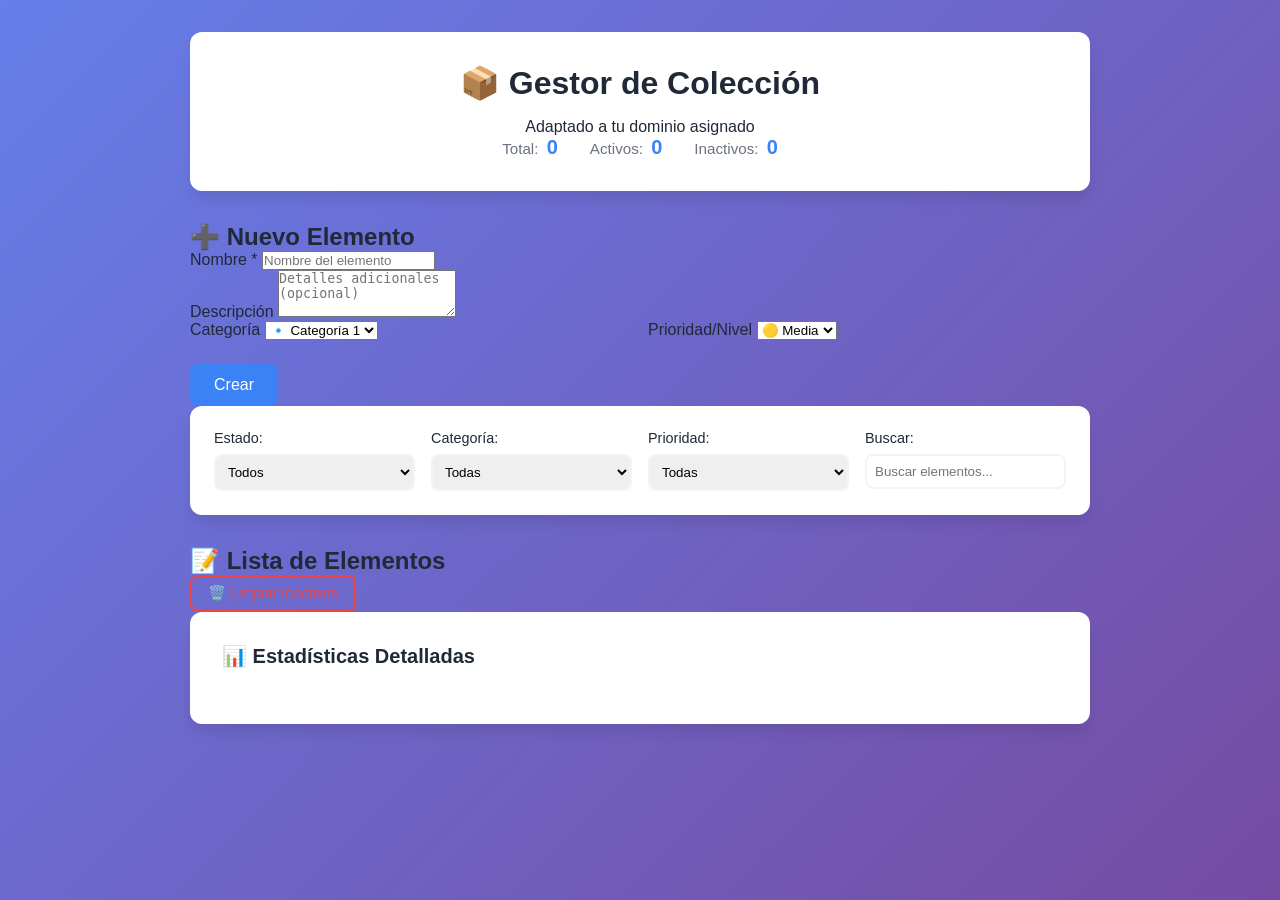
==== week-02/3-proyecto/index.html @ a1759d58 "week second" ====
<!DOCTYPE html>
<html lang="es">
<head>
  <meta charset="UTF-8">
  <meta name="viewport" content="width=device-width, initial-scale=1.0">
  <!-- TODO: Cambia el título según tu dominio -->
  <title>Gestor de Colección | Tu Dominio</title>
  <link rel="stylesheet" href="styles.css">
</head>
<body>
  <div class="container">
    <!--
      ============================================
      NOTA PARA EL APRENDIZ:
      ============================================
      Este HTML es una plantilla genérica.
      Debes adaptarlo a tu dominio asignado:

      1. Cambia todos los textos de "Elemento" a tu entidad
      2. Cambia las categorías por las de tu dominio
      3. Agrega campos adicionales si tu dominio lo requiere
      4. Cambia emojis para que sean coherentes con tu dominio

      EJEMPLO (Planetario - NO es un dominio asignable):
      - "Elementos" → "Cuerpos Celestes"
      - Categorías: Planeta, Estrella, Asteroide, etc.
      ============================================
    -->

    <!-- Header -->
    <header class="header">
      <!-- TODO: Cambia el título y emoji según tu dominio -->
      <h1>📦 Gestor de Colección</h1>
      <p class="subtitle">Adaptado a tu dominio asignado</p>
      <div class="stats-summary" id="stats-summary">
        <span class="stat">Total: <strong id="stat-total">0</strong></span>
        <!-- TODO: Cambia "Activos/Inactivos" por términos de tu dominio -->
        <span class="stat">Activos: <strong id="stat-active">0</strong></span>
        <span class="stat">Inactivos: <strong id="stat-inactive">0</strong></span>
      </div>
    </header>

    <!-- Item Form -->
    <section class="form-section">
      <!-- TODO: Cambia "Elemento" por tu entidad -->
      <h2 id="form-title">➕ Nuevo Elemento</h2>
      <form id="item-form" class="item-form">
        <input type="hidden" id="item-id" value="">

        <div class="form-group">
          <!-- TODO: Cambia el label y placeholder -->
          <label for="item-name">Nombre *</label>
          <input
            type="text"
            id="item-name"
            placeholder="Nombre del elemento"
            required
          >
        </div>

        <div class="form-group">
          <label for="item-description">Descripción</label>
          <textarea
            id="item-description"
            rows="3"
            placeholder="Detalles adicionales (opcional)"
          ></textarea>
        </div>

        <div class="form-row">
          <div class="form-group">
            <!-- TODO: Cambia las categorías según tu dominio -->
            <label for="item-category">Categoría</label>
            <select id="item-category">
              <!--
                EJEMPLO Planetario:
                <option value="planet">🪐 Planeta</option>
                <option value="star">⭐ Estrella</option>
                <option value="asteroid">☄️ Asteroide</option>
              -->
              <option value="category1">🔹 Categoría 1</option>
              <option value="category2">🔸 Categoría 2</option>
              <option value="category3">🔷 Categoría 3</option>
              <option value="other">📌 Otro</option>
            </select>
          </div>

          <div class="form-group">
            <!-- TODO: Opcionalmente renombra "Prioridad" según tu dominio -->
            <label for="item-priority">Prioridad/Nivel</label>
            <select id="item-priority">
              <option value="low">🟢 Baja</option>
              <option value="medium" selected>🟡 Media</option>
              <option value="high">🔴 Alta</option>
            </select>
          </div>
        </div>

        <!--
          TODO: Agrega campos adicionales específicos de tu dominio
          EJEMPLO Planetario:
          <div class="form-group">
            <label for="item-magnitude">Magnitud</label>
            <input type="number" id="item-magnitude" step="0.1">
          </div>
        -->

        <div class="form-actions">
          <button type="submit" class="btn btn-primary" id="submit-btn">
            Crear
          </button>
          <button type="button" class="btn btn-secondary" id="cancel-btn" style="display: none;">
            Cancelar
          </button>
        </div>
      </form>
    </section>

    <!-- Filters & Search -->
    <section class="filters-section">
      <div class="filters">
        <div class="filter-group">
          <label for="filter-status">Estado:</label>
          <select id="filter-status">
            <option value="all">Todos</option>
            <!-- TODO: Cambia los términos según tu dominio -->
            <option value="active">Activos</option>
            <option value="inactive">Inactivos</option>
          </select>
        </div>

        <div class="filter-group">
          <label for="filter-category">Categoría:</label>
          <select id="filter-category">
            <option value="all">Todas</option>
            <!-- TODO: Repite las mismas categorías del formulario -->
            <option value="category1">Categoría 1</option>
            <option value="category2">Categoría 2</option>
            <option value="category3">Categoría 3</option>
            <option value="other">Otro</option>
          </select>
        </div>

        <div class="filter-group">
          <label for="filter-priority">Prioridad:</label>
          <select id="filter-priority">
            <option value="all">Todas</option>
            <option value="high">Alta</option>
            <option value="medium">Media</option>
            <option value="low">Baja</option>
          </select>
        </div>

        <div class="filter-group search-group">
          <label for="search-input">Buscar:</label>
          <input
            type="text"
            id="search-input"
            placeholder="Buscar elementos..."
          >
        </div>
      </div>
    </section>

    <!-- Item List -->
    <section class="items-section">
      <div class="items-header">
        <!-- TODO: Cambia el título -->
        <h2>📝 Lista de Elementos</h2>
        <button class="btn btn-outline" id="clear-inactive">
          🗑️ Limpiar Inactivos
        </button>
      </div>

      <div id="item-list" class="item-list">
        <!-- Los elementos se renderizarán aquí con JavaScript -->
      </div>

      <div id="empty-state" class="empty-state">
        <p>📭 No hay elementos que mostrar</p>
        <p class="empty-state-hint">Crea tu primer elemento usando el formulario arriba</p>
      </div>
    </section>

    <!-- Detailed Stats -->
    <section class="detailed-stats">
      <h3>📊 Estadísticas Detalladas</h3>
      <div id="stats-details" class="stats-grid">
        <!-- Las estadísticas se renderizarán aquí con JavaScript -->
      </div>
    </section>
  </div>

  <!-- Script principal -->
  <script src="starter/script.js"></script>
</body>
</html>
---- week-02/3-proyecto/styles.css ----
/* ===================================
   Variables CSS y Reset
   =================================== */

:root {
  --color-primary: #3b82f6;
  --color-secondary: #8b5cf6;
  --color-success: #10b981;
  --color-warning: #f59e0b;
  --color-danger: #ef4444;
  --color-dark: #1f2937;
  --color-gray: #6b7280;
  --color-light: #f3f4f6;
  --color-white: #ffffff;

  --priority-high: #ef4444;
  --priority-medium: #f59e0b;
  --priority-low: #10b981;

  --shadow-sm: 0 1px 2px 0 rgba(0, 0, 0, 0.05);
  --shadow-md: 0 4px 6px -1px rgba(0, 0, 0, 0.1);
  --shadow-lg: 0 10px 15px -3px rgba(0, 0, 0, 0.1);

  --radius-sm: 0.375rem;
  --radius-md: 0.5rem;
  --radius-lg: 0.75rem;
}

* {
  margin: 0;
  padding: 0;
  box-sizing: border-box;
}

body {
  font-family: -apple-system, BlinkMacSystemFont, 'Segoe UI', Roboto, 'Helvetica Neue', Arial, sans-serif;
  background: linear-gradient(135deg, #667eea 0%, #764ba2 100%);
  min-height: 100vh;
  padding: 2rem 1rem;
  color: var(--color-dark);
}

/* ===================================
   Container
   =================================== */

.container {
  max-width: 900px;
  margin: 0 auto;
}

/* ===================================
   Header
   =================================== */

.header {
  background: var(--color-white);
  padding: 2rem;
  border-radius: var(--radius-lg);
  box-shadow: var(--shadow-lg);
  margin-bottom: 2rem;
  text-align: center;
}

.header h1 {
  font-size: 2rem;
  margin-bottom: 1rem;
  color: var(--color-dark);
}

.stats-summary {
  display: flex;
  gap: 2rem;
  justify-content: center;
  flex-wrap: wrap;
}

.stat {
  color: var(--color-gray);
  font-size: 0.95rem;
}

.stat strong {
  color: var(--color-primary);
  font-size: 1.25rem;
  margin-left: 0.25rem;
}

/* ===================================
   Task Form
   =================================== */

.task-form-section {
  background: var(--color-white);
  padding: 2rem;
  border-radius: var(--radius-lg);
  box-shadow: var(--shadow-lg);
  margin-bottom: 2rem;
}

.task-form-section h2 {
  margin-bottom: 1.5rem;
  color: var(--color-dark);
  font-size: 1.5rem;
}

.task-form .form-group {
  margin-bottom: 1.25rem;
}

.task-form label {
  display: block;
  margin-bottom: 0.5rem;
  color: var(--color-dark);
  font-weight: 500;
  font-size: 0.9rem;
}

.task-form input[type="text"],
.task-form textarea,
.task-form select {
  width: 100%;
  padding: 0.75rem;
  border: 2px solid var(--color-light);
  border-radius: var(--radius-md);
  font-size: 1rem;
  font-family: inherit;
  transition: border-color 0.2s;
}

.task-form input:focus,
.task-form textarea:focus,
.task-form select:focus {
  outline: none;
  border-color: var(--color-primary);
}

.task-form textarea {
  resize: vertical;
}

.form-row {
  display: grid;
  grid-template-columns: repeat(auto-fit, minmax(200px, 1fr));
  gap: 1rem;
}

.form-actions {
  display: flex;
  gap: 1rem;
  margin-top: 1.5rem;
}

/* ===================================
   Buttons
   =================================== */

.btn {
  padding: 0.75rem 1.5rem;
  border: none;
  border-radius: var(--radius-md);
  font-size: 1rem;
  font-weight: 500;
  cursor: pointer;
  transition: all 0.2s;
  font-family: inherit;
}

.btn-primary {
  background: var(--color-primary);
  color: var(--color-white);
}

.btn-primary:hover {
  background: #2563eb;
  transform: translateY(-1px);
  box-shadow: var(--shadow-md);
}

.btn-secondary {
  background: var(--color-gray);
  color: var(--color-white);
}

.btn-secondary:hover {
  background: #4b5563;
}

.btn-outline {
  background: transparent;
  border: 2px solid var(--color-danger);
  color: var(--color-danger);
  padding: 0.5rem 1rem;
  font-size: 0.9rem;
}

.btn-outline:hover {
  background: var(--color-danger);
  color: var(--color-white);
}

.btn-sm {
  padding: 0.5rem 0.75rem;
  font-size: 0.875rem;
}

/* ===================================
   Filters
   =================================== */

.filters-section {
  background: var(--color-white);
  padding: 1.5rem;
  border-radius: var(--radius-lg);
  box-shadow: var(--shadow-lg);
  margin-bottom: 2rem;
}

.filters {
  display: grid;
  grid-template-columns: repeat(auto-fit, minmax(200px, 1fr));
  gap: 1rem;
}

.filter-group {
  display: flex;
  flex-direction: column;
  gap: 0.5rem;
}

.filter-group label {
  font-weight: 500;
  font-size: 0.9rem;
  color: var(--color-dark);
}

.filter-group select,
.filter-group input {
  padding: 0.5rem;
  border: 2px solid var(--color-light);
  border-radius: var(--radius-md);
  font-family: inherit;
}

.search-group input {
  width: 100%;
}

/* ===================================
   Tasks Section
   =================================== */

.tasks-section {
  background: var(--color-white);
  padding: 2rem;
  border-radius: var(--radius-lg);
  box-shadow: var(--shadow-lg);
  margin-bottom: 2rem;
}

.tasks-header {
  display: flex;
  justify-content: space-between;
  align-items: center;
  margin-bottom: 1.5rem;
}

.tasks-header h2 {
  font-size: 1.5rem;
  color: var(--color-dark);
}

.task-list {
  display: flex;
  flex-direction: column;
  gap: 1rem;
}

/* Task Item */
.task-item {
  background: var(--color-light);
  border-left: 4px solid var(--color-primary);
  border-radius: var(--radius-md);
  padding: 1.25rem;
  display: flex;
  gap: 1rem;
  align-items: flex-start;
  transition: all 0.2s;
}

.task-item:hover {
  transform: translateX(4px);
  box-shadow: var(--shadow-md);
}

.task-item.completed {
  opacity: 0.6;
}

.task-item.completed .task-content h3 {
  text-decoration: line-through;
}

.task-item.priority-high {
  border-left-color: var(--priority-high);
}

.task-item.priority-medium {
  border-left-color: var(--priority-medium);
}

.task-item.priority-low {
  border-left-color: var(--priority-low);
}

.task-checkbox {
  width: 20px;
  height: 20px;
  margin-top: 0.25rem;
  cursor: pointer;
  flex-shrink: 0;
}

.task-content {
  flex: 1;
}

.task-content h3 {
  font-size: 1.1rem;
  margin-bottom: 0.5rem;
  color: var(--color-dark);
}

.task-content p {
  color: var(--color-gray);
  font-size: 0.9rem;
  margin-bottom: 0.75rem;
  line-height: 1.5;
}

.task-meta {
  display: flex;
  gap: 0.75rem;
  flex-wrap: wrap;
  margin-bottom: 0.75rem;
}

.task-badge {
  display: inline-block;
  padding: 0.25rem 0.75rem;
  border-radius: var(--radius-sm);
  font-size: 0.75rem;
  font-weight: 500;
  text-transform: uppercase;
}

.badge-category {
  background: var(--color-primary);
  color: var(--color-white);
}

.badge-priority {
  color: var(--color-white);
}

.badge-priority.priority-high {
  background: var(--priority-high);
}

.badge-priority.priority-medium {
  background: var(--priority-medium);
}

.badge-priority.priority-low {
  background: var(--priority-low);
}

.task-date {
  font-size: 0.8rem;
  color: var(--color-gray);
}

.task-actions {
  display: flex;
  gap: 0.5rem;
  flex-shrink: 0;
}

.task-actions button {
  padding: 0.5rem;
  border: none;
  background: transparent;
  cursor: pointer;
  font-size: 1.25rem;
  border-radius: var(--radius-sm);
  transition: all 0.2s;
}

.task-actions button:hover {
  background: var(--color-white);
}

.btn-edit:hover {
  color: var(--color-primary);
}

.btn-delete:hover {
  color: var(--color-danger);
}

/* Empty State */
.empty-state {
  text-align: center;
  padding: 3rem;
  color: var(--color-gray);
  display: none;
}

.empty-state.show {
  display: block;
}

.empty-state p {
  font-size: 1.25rem;
  margin-bottom: 0.5rem;
}

.empty-state-hint {
  font-size: 0.9rem !important;
  color: var(--color-gray);
}

/* ===================================
   Detailed Stats
   =================================== */

.detailed-stats {
  background: var(--color-white);
  padding: 2rem;
  border-radius: var(--radius-lg);
  box-shadow: var(--shadow-lg);
}

.detailed-stats h3 {
  margin-bottom: 1.5rem;
  color: var(--color-dark);
  font-size: 1.25rem;
}

.stats-grid {
  display: grid;
  grid-template-columns: repeat(auto-fit, minmax(200px, 1fr));
  gap: 1rem;
}

.stat-card {
  background: var(--color-light);
  padding: 1.25rem;
  border-radius: var(--radius-md);
  text-align: center;
}

.stat-card h4 {
  font-size: 0.9rem;
  color: var(--color-gray);
  margin-bottom: 0.5rem;
  text-transform: uppercase;
  letter-spacing: 0.5px;
}

.stat-card p {
  font-size: 2rem;
  font-weight: bold;
  color: var(--color-primary);
}

/* ===================================
   Responsive
   =================================== */

@media (max-width: 768px) {
  body {
    padding: 1rem;
  }

  .header h1 {
    font-size: 1.5rem;
  }

  .stats-summary {
    gap: 1rem;
  }

  .filters {
    grid-template-columns: 1fr;
  }

  .tasks-header {
    flex-direction: column;
    align-items: flex-start;
    gap: 1rem;
  }

  .task-item {
    flex-direction: column;
  }

  .task-actions {
    width: 100%;
    justify-content: flex-end;
  }
}
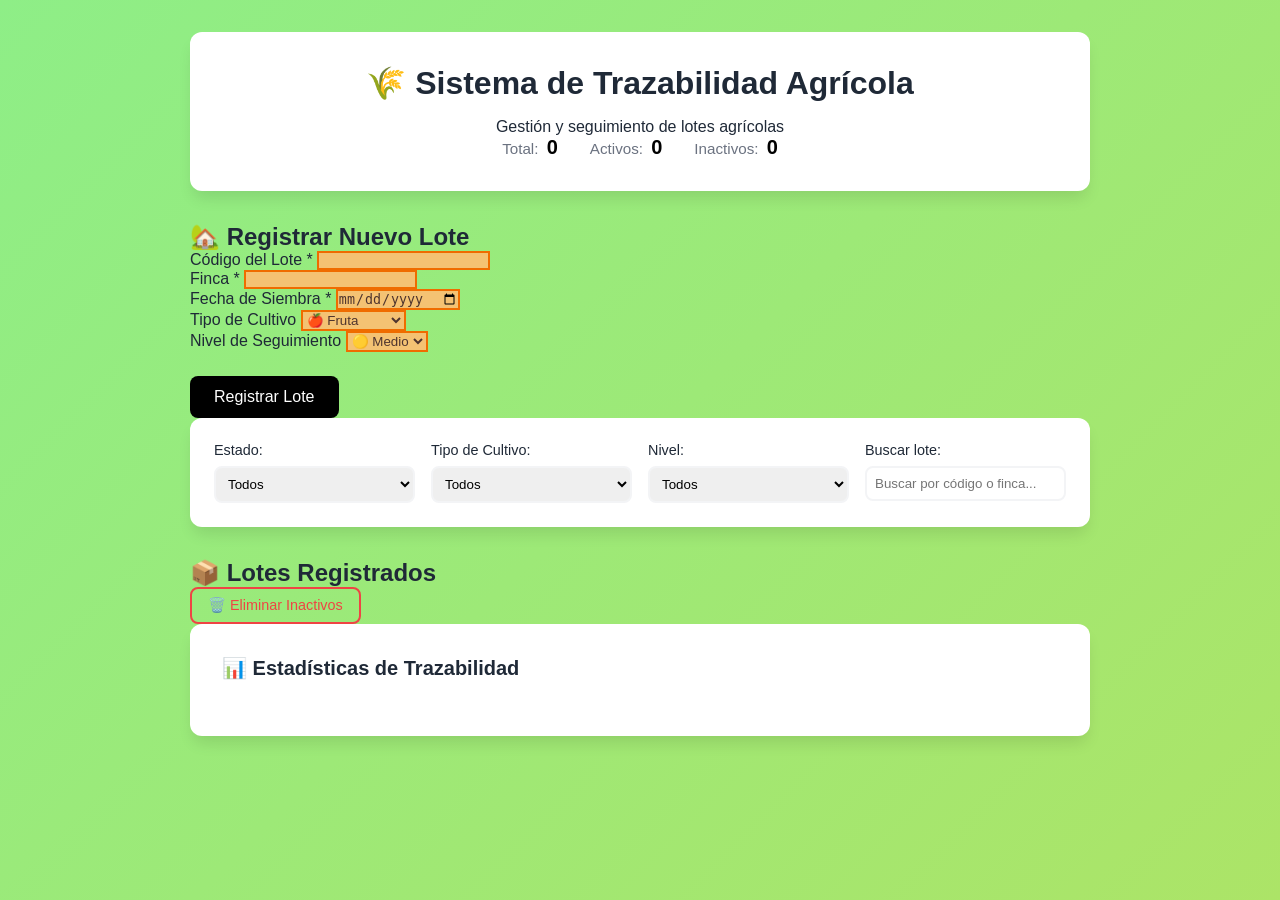
==== commit 321523db: "Actualización sistema de trazabilidad agricola" ====
--- a/week-02/3-proyecto/index.html
+++ b/week-02/3-proyecto/index.html
@@ -3,195 +3,150 @@
 <head>
   <meta charset="UTF-8">
   <meta name="viewport" content="width=device-width, initial-scale=1.0">
-  <!-- TODO: Cambia el título según tu dominio -->
-  <title>Gestor de Colección | Tu Dominio</title>
+  <title>Sistema de Trazabilidad Agrícola</title>
   <link rel="stylesheet" href="styles.css">
 </head>
 <body>
+
   <div class="container">
-    <!--
-      ============================================
-      NOTA PARA EL APRENDIZ:
-      ============================================
-      Este HTML es una plantilla genérica.
-      Debes adaptarlo a tu dominio asignado:
 
-      1. Cambia todos los textos de "Elemento" a tu entidad
-      2. Cambia las categorías por las de tu dominio
-      3. Agrega campos adicionales si tu dominio lo requiere
-      4. Cambia emojis para que sean coherentes con tu dominio
+    <!-- HEADER -->
+    <header class="header">
+      <h1>🌾 Sistema de Trazabilidad Agrícola</h1>
+      <p class="subtitle">Gestión y seguimiento de lotes agrícolas</p>
 
-      EJEMPLO (Planetario - NO es un dominio asignable):
-      - "Elementos" → "Cuerpos Celestes"
-      - Categorías: Planeta, Estrella, Asteroide, etc.
-      ============================================
-    -->
-
-    <!-- Header -->
-    <header class="header">
-      <!-- TODO: Cambia el título y emoji según tu dominio -->
-      <h1>📦 Gestor de Colección</h1>
-      <p class="subtitle">Adaptado a tu dominio asignado</p>
-      <div class="stats-summary" id="stats-summary">
+      <div class="stats-summary">
         <span class="stat">Total: <strong id="stat-total">0</strong></span>
-        <!-- TODO: Cambia "Activos/Inactivos" por términos de tu dominio -->
         <span class="stat">Activos: <strong id="stat-active">0</strong></span>
         <span class="stat">Inactivos: <strong id="stat-inactive">0</strong></span>
       </div>
     </header>
 
-    <!-- Item Form -->
+    <!-- FORMULARIO -->
     <section class="form-section">
-      <!-- TODO: Cambia "Elemento" por tu entidad -->
-      <h2 id="form-title">➕ Nuevo Elemento</h2>
+      <h2 id="form-title">🏡 Registrar Nuevo Lote</h2>
+
       <form id="item-form" class="item-form">
-        <input type="hidden" id="item-id" value="">
+
+        <input type="hidden" id="item-id">
 
         <div class="form-group">
-          <!-- TODO: Cambia el label y placeholder -->
-          <label for="item-name">Nombre *</label>
-          <input
-            type="text"
-            id="item-name"
-            placeholder="Nombre del elemento"
-            required
-          >
+          <label for="codigo">Código del Lote *</label>
+          <input type="text" id="codigo" required>
         </div>
 
         <div class="form-group">
-          <label for="item-description">Descripción</label>
-          <textarea
-            id="item-description"
-            rows="3"
-            placeholder="Detalles adicionales (opcional)"
-          ></textarea>
+          <label for="finca">Finca *</label>
+          <input type="text" id="finca" required>
         </div>
 
-        <div class="form-row">
-          <div class="form-group">
-            <!-- TODO: Cambia las categorías según tu dominio -->
-            <label for="item-category">Categoría</label>
-            <select id="item-category">
-              <!--
-                EJEMPLO Planetario:
-                <option value="planet">🪐 Planeta</option>
-                <option value="star">⭐ Estrella</option>
-                <option value="asteroid">☄️ Asteroide</option>
-              -->
-              <option value="category1">🔹 Categoría 1</option>
-              <option value="category2">🔸 Categoría 2</option>
-              <option value="category3">🔷 Categoría 3</option>
-              <option value="other">📌 Otro</option>
-            </select>
-          </div>
-
-          <div class="form-group">
-            <!-- TODO: Opcionalmente renombra "Prioridad" según tu dominio -->
-            <label for="item-priority">Prioridad/Nivel</label>
-            <select id="item-priority">
-              <option value="low">🟢 Baja</option>
-              <option value="medium" selected>🟡 Media</option>
-              <option value="high">🔴 Alta</option>
-            </select>
-          </div>
+        <div class="form-group">
+          <label for="fecha">Fecha de Siembra *</label>
+          <input type="date" id="fecha" required>
         </div>
 
-        <!--
-          TODO: Agrega campos adicionales específicos de tu dominio
-          EJEMPLO Planetario:
-          <div class="form-group">
-            <label for="item-magnitude">Magnitud</label>
-            <input type="number" id="item-magnitude" step="0.1">
-          </div>
-        -->
+        <div class="form-group">
+          <label for="item-category">Tipo de Cultivo</label>
+          <select id="item-category">
+            <option value="fruta">🍎 Fruta</option>
+            <option value="grano">🌾 Grano</option>
+            <option value="cereal">🌽 Cereal</option>
+            <option value="hortaliza">🥕 Hortaliza</option>
+            <option value="legumbre">🫘 Legumbre</option>
+            <option value="tuberculo">🥔 Tubérculo</option>
+          </select>
+        </div>
+
+        <div class="form-group">
+          <label for="item-priority">Nivel de Seguimiento</label>
+          <select id="item-priority">
+            <option value="low">🟢 Bajo</option>
+            <option value="medium" selected>🟡 Medio</option>
+            <option value="high">🔴 Alto</option>
+          </select>
+        </div>
 
         <div class="form-actions">
           <button type="submit" class="btn btn-primary" id="submit-btn">
-            Crear
+            Registrar Lote
           </button>
-          <button type="button" class="btn btn-secondary" id="cancel-btn" style="display: none;">
+          <button type="button" class="btn btn-secondary" id="cancel-btn" style="display:none;">
             Cancelar
           </button>
         </div>
+
       </form>
     </section>
 
-    <!-- Filters & Search -->
+    <!-- FILTROS -->
     <section class="filters-section">
       <div class="filters">
+
         <div class="filter-group">
           <label for="filter-status">Estado:</label>
           <select id="filter-status">
             <option value="all">Todos</option>
-            <!-- TODO: Cambia los términos según tu dominio -->
             <option value="active">Activos</option>
             <option value="inactive">Inactivos</option>
           </select>
         </div>
 
         <div class="filter-group">
-          <label for="filter-category">Categoría:</label>
+          <label for="filter-category">Tipo de Cultivo:</label>
           <select id="filter-category">
-            <option value="all">Todas</option>
-            <!-- TODO: Repite las mismas categorías del formulario -->
-            <option value="category1">Categoría 1</option>
-            <option value="category2">Categoría 2</option>
-            <option value="category3">Categoría 3</option>
-            <option value="other">Otro</option>
+            <option value="all">Todos</option>
+            <option value="fruta">Fruta</option>
+            <option value="grano">Grano</option>
+            <option value="cereal">Cereal</option>
+            <option value="hortaliza">Hortaliza</option>
+            <option value="legumbre">Legumbre</option>
+            <option value="tuberculo">Tubérculo</option>
           </select>
         </div>
 
         <div class="filter-group">
-          <label for="filter-priority">Prioridad:</label>
+          <label for="filter-priority">Nivel:</label>
           <select id="filter-priority">
-            <option value="all">Todas</option>
-            <option value="high">Alta</option>
-            <option value="medium">Media</option>
-            <option value="low">Baja</option>
+            <option value="all">Todos</option>
+            <option value="high">Alto</option>
+            <option value="medium">Medio</option>
+            <option value="low">Bajo</option>
           </select>
         </div>
 
         <div class="filter-group search-group">
-          <label for="search-input">Buscar:</label>
-          <input
-            type="text"
-            id="search-input"
-            placeholder="Buscar elementos..."
-          >
+          <label for="search-input">Buscar lote:</label>
+          <input type="text" id="search-input" placeholder="Buscar por código o finca...">
         </div>
+
       </div>
     </section>
 
-    <!-- Item List -->
+    <!-- LISTA -->
     <section class="items-section">
       <div class="items-header">
-        <!-- TODO: Cambia el título -->
-        <h2>📝 Lista de Elementos</h2>
+        <h2>📦 Lotes Registrados</h2>
         <button class="btn btn-outline" id="clear-inactive">
-          🗑️ Limpiar Inactivos
+          🗑️ Eliminar Inactivos
         </button>
       </div>
 
-      <div id="item-list" class="item-list">
-        <!-- Los elementos se renderizarán aquí con JavaScript -->
-      </div>
+      <div id="item-list" class="item-list"></div>
 
       <div id="empty-state" class="empty-state">
-        <p>📭 No hay elementos que mostrar</p>
-        <p class="empty-state-hint">Crea tu primer elemento usando el formulario arriba</p>
+        <p>📭 No hay lotes registrados</p>
+        <p class="empty-state-hint">Registra tu primer lote arriba</p>
       </div>
     </section>
 
-    <!-- Detailed Stats -->
+    <!-- ESTADÍSTICAS -->
     <section class="detailed-stats">
-      <h3>📊 Estadísticas Detalladas</h3>
-      <div id="stats-details" class="stats-grid">
-        <!-- Las estadísticas se renderizarán aquí con JavaScript -->
-      </div>
+      <h3>📊 Estadísticas de Trazabilidad</h3>
+      <div id="stats-details" class="stats-grid"></div>
     </section>
+
   </div>
 
-  <!-- Script principal -->
   <script src="starter/script.js"></script>
 </body>
-</html>
+</html>
--- a/week-02/3-proyecto/styles.css
+++ b/week-02/3-proyecto/styles.css
@@ -3,8 +3,8 @@
    =================================== */
 
 :root {
-  --color-primary: #3b82f6;
-  --color-secondary: #8b5cf6;
+  --color-primary: #000000;
+  --color-secondary: #e2deeb;
   --color-success: #10b981;
   --color-warning: #f59e0b;
   --color-danger: #ef4444;
@@ -34,7 +34,7 @@
 
 body {
   font-family: -apple-system, BlinkMacSystemFont, 'Segoe UI', Roboto, 'Helvetica Neue', Arial, sans-serif;
-  background: linear-gradient(135deg, #667eea 0%, #764ba2 100%);
+  background: linear-gradient(135deg, #8eee87 0%, #ace467 100%);
   min-height: 100vh;
   padding: 2rem 1rem;
   color: var(--color-dark);
@@ -172,7 +172,7 @@
 }
 
 .btn-primary:hover {
-  background: #2563eb;
+  background: #eb2581;
   transform: translateY(-1px);
   box-shadow: var(--shadow-md);
 }
@@ -241,7 +241,12 @@
   border-radius: var(--radius-md);
   font-family: inherit;
 }
-
+#item-form input,
+#item-form select {
+    background-color: #f4c273;
+    border: 2px solid #ef6c00;
+    color: #4e342e;
+}
 .search-group input {
   width: 100%;
 }
